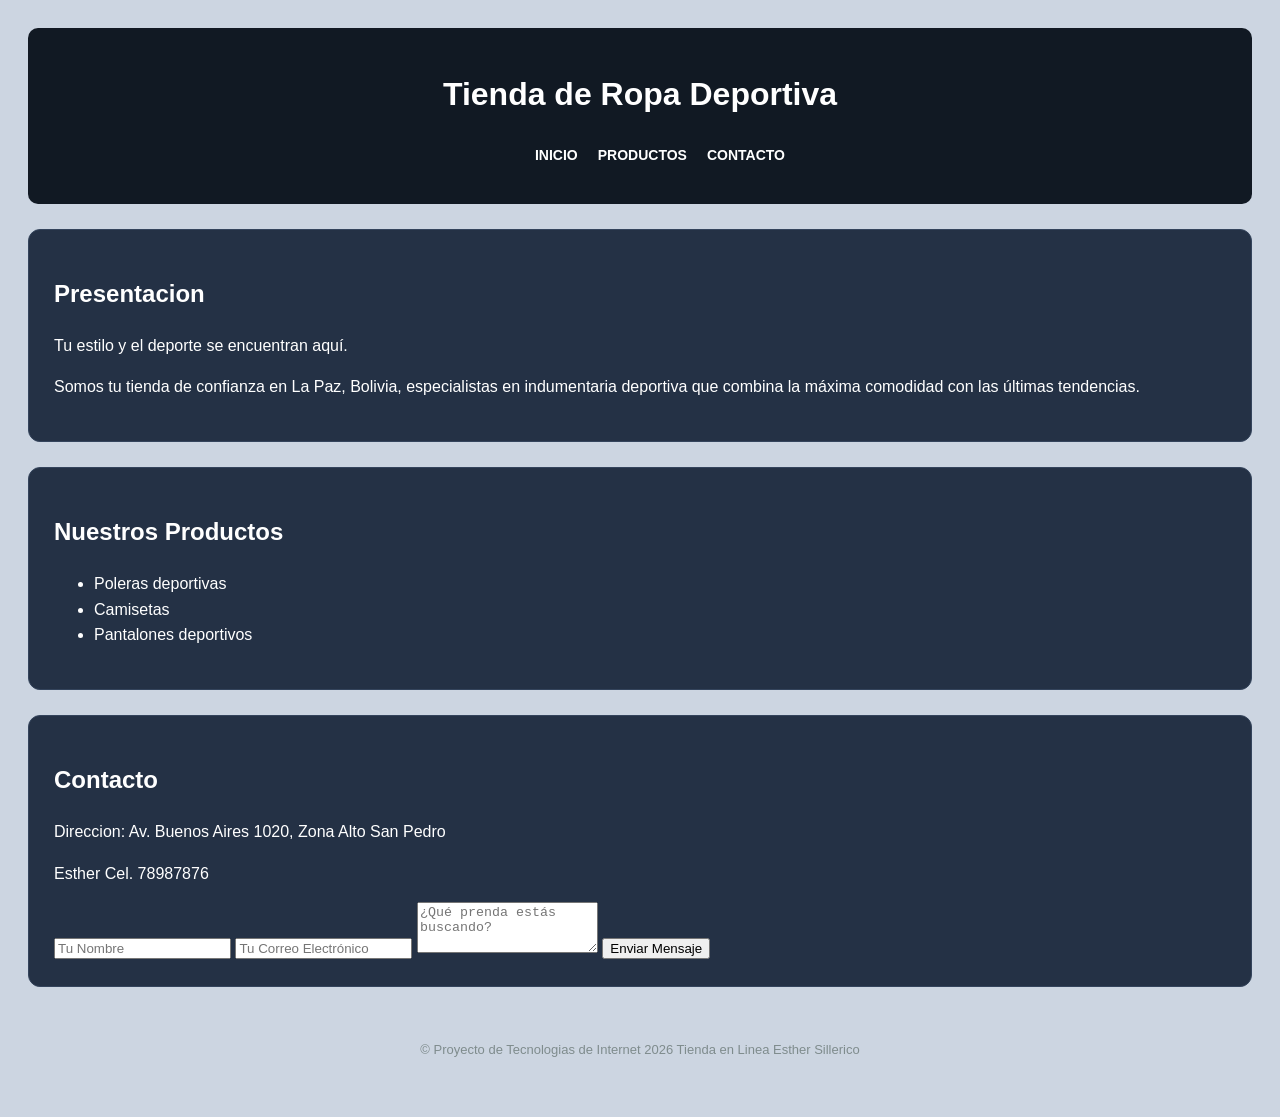
==== index.html @ ffdf57d9 "Update index.html" ====
<!DOCTYPE html>
<html lang="es">
<head>
    <meta charset="UTF-8">
    <title>Tienda de Ropa Deportiva</title> 
  <link rel="stylesheet" href="styles.css">
</head>
<body>
    <header>
        <h1>Tienda de Ropa Deportiva</h1>
        <nav>
            <ul>
                 <li><a href="#inicio">Inicio</a></li>
                 <li><a href="#productos">Productos</a></li>
                 <li><a href="#contacto">Contacto</a></li>
            </ul>
        </nav>
    </header>

    <main>
        <section id="inicio">
        <h2>Presentacion</h2>
        <p>Tu estilo y el deporte se encuentran aquí. </p>
        <p>Somos tu tienda de confianza en La Paz, Bolivia,
        especialistas en indumentaria deportiva que combina 
        la máxima comodidad con las últimas tendencias.</p>
        </section>
        
        <section id="productos">
        <h2>Nuestros Productos</h2>
            <ul>
                 <li>Poleras deportivas</li>
                 <li>Camisetas</li>
                 <li>Pantalones deportivos</li>
            </ul>
        </section>
        <section id="contacto">
        <h2>Contacto</h2>
        <p>Direccion: Av. Buenos Aires 1020, Zona Alto San Pedro</p>
        <p>Esther Cel. 78987876</p>

           <form class="formulario-contacto">
                <input type="text" placeholder="Tu Nombre" required>
                <input type="email" placeholder="Tu Correo Electrónico" required>
                <textarea placeholder="¿Qué prenda estás buscando?" rows="3" required></textarea>
                <button type="submit">Enviar Mensaje</button>
            </form>
        </section>
    </main>

    <footer>
        <p>&copy; Proyecto de Tecnologias de Internet 2026 Tienda en Linea  Esther Sillerico</p>
    </footer>

</body>

</html>
---- styles.css ----
body {
    font-family: sans-serif;
    background-color: #ccd5e1; 
    color: #ffffff;
    line-height: 1.6;
    padding: 20px;
}

header {
    background-color: #111923;
    padding: 20px;
    border-radius: 10px;
    text-align: center;
    margin-bottom: 25px;
}
nav ul {
    list-style: none;
    display: flex;
    justify-content: center;
    gap: 20px;
}
nav a {
    color: #ffffff;
    text-decoration: none;
    font-weight: 600;
    text-transform: uppercase;
    font-size: 14px;
    transition: color 0.3s ease;
}

section {
    background-color: #243145; 
    padding: 25px;          
    margin-bottom: 25px;
    border: 1px solid #34445c; 
    border-radius: 12px;    
}

footer {
    text-align: center;
    padding: 15px;
    font-size: 13px;
    color: #7f8c8d;
}
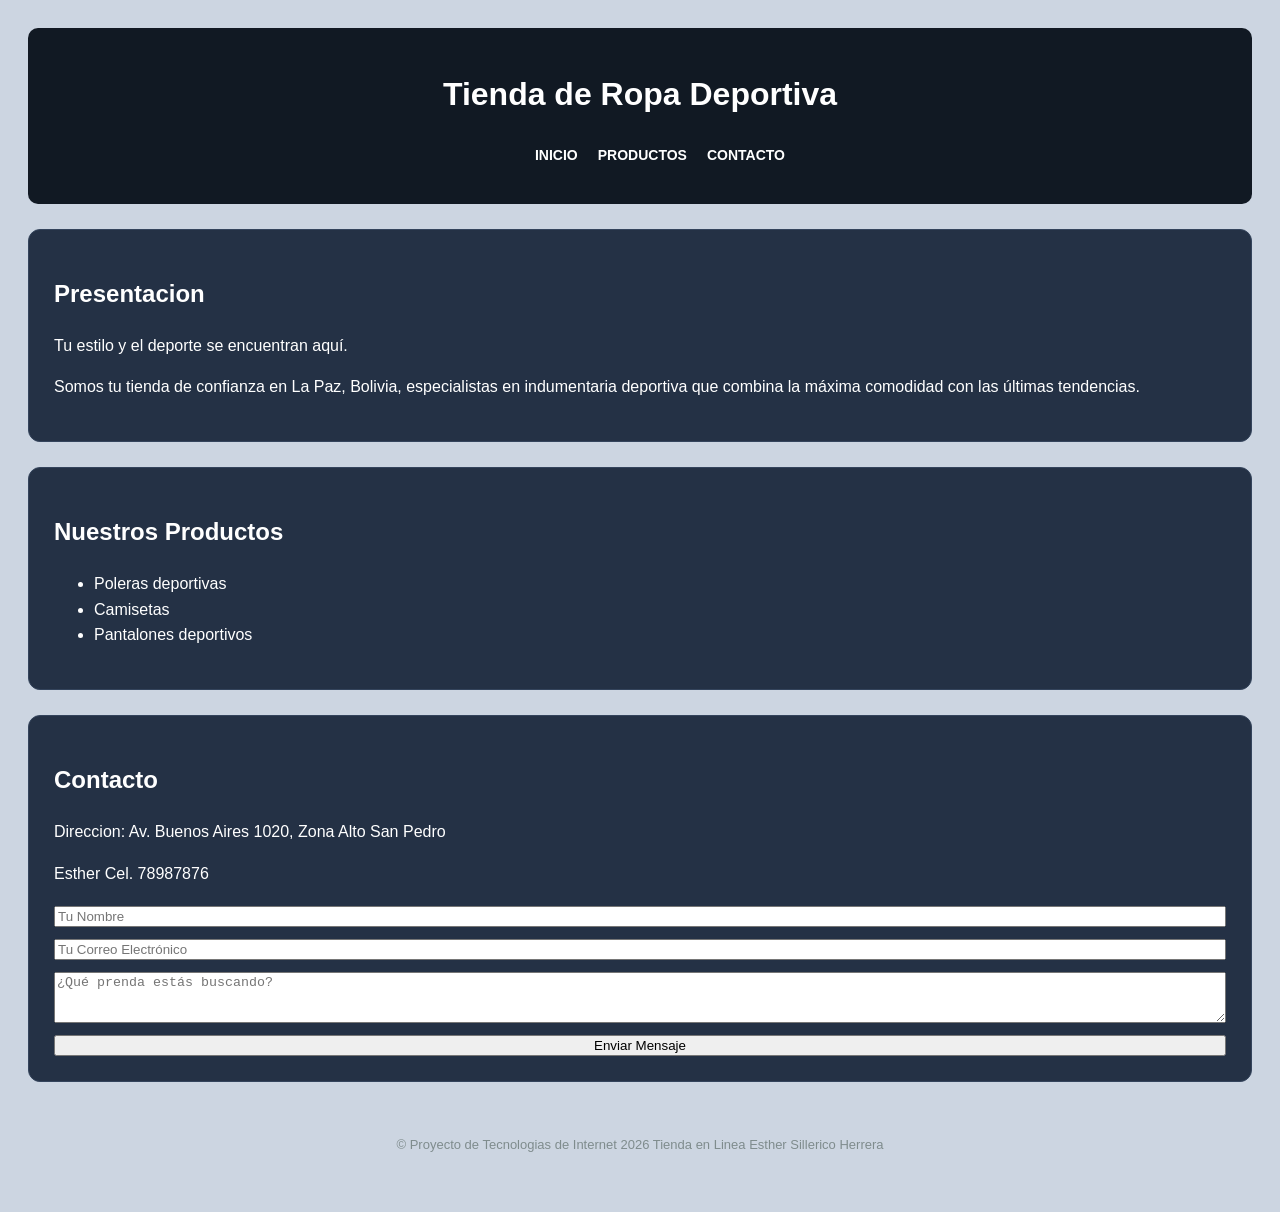
==== commit 6ec5741b: "clase 06_10_2026" ====
--- a/index.html
+++ b/index.html
@@ -3,6 +3,7 @@
 <head>
     <meta charset="UTF-8">
     <title>Tienda de Ropa Deportiva</title> 
+    <meta name="viewport" content="width=device-width, initial-scale=1">
   <link rel="stylesheet" href="styles.css">
 </head>
 <body>
@@ -49,7 +50,7 @@
     </main>
 
     <footer>
-        <p>&copy; Proyecto de Tecnologias de Internet 2026 Tienda en Linea  Esther Sillerico</p>
+        <p>&copy; Proyecto de Tecnologias de Internet 2026 Tienda en Linea   Esther Sillerico Herrera</p>
     </footer>
 
 </body>
--- a/styles.css
+++ b/styles.css
@@ -37,6 +37,13 @@
     border: 1px solid #34445c; 
     border-radius: 12px;    
 }
+.formulario-contacto {
+    display: flex;
+    flex-direction: column;
+    gap: 12px;
+    margin-top: 20px;
+}
+
 
 footer {
     text-align: center;
@@ -44,3 +51,34 @@
     font-size: 13px;
     color: #7f8c8d;
 }
+
+
+@media (max-width: 600px) {
+    nav ul {
+        flex-direction: column;
+        align-items: flex-start;
+        gap: 10px;
+    }
+
+    header {
+      flex-direction: column;
+        align-items: flex-start;
+        gap: 12px;
+    }
+
+      main {
+      max-width: 800px;
+        margin: 0 auto;
+        padding: 20px;
+    }
+
+    
+
+    body {
+        padding: 10px;
+    }
+    
+    section {
+        padding: 10px;
+    }
+}
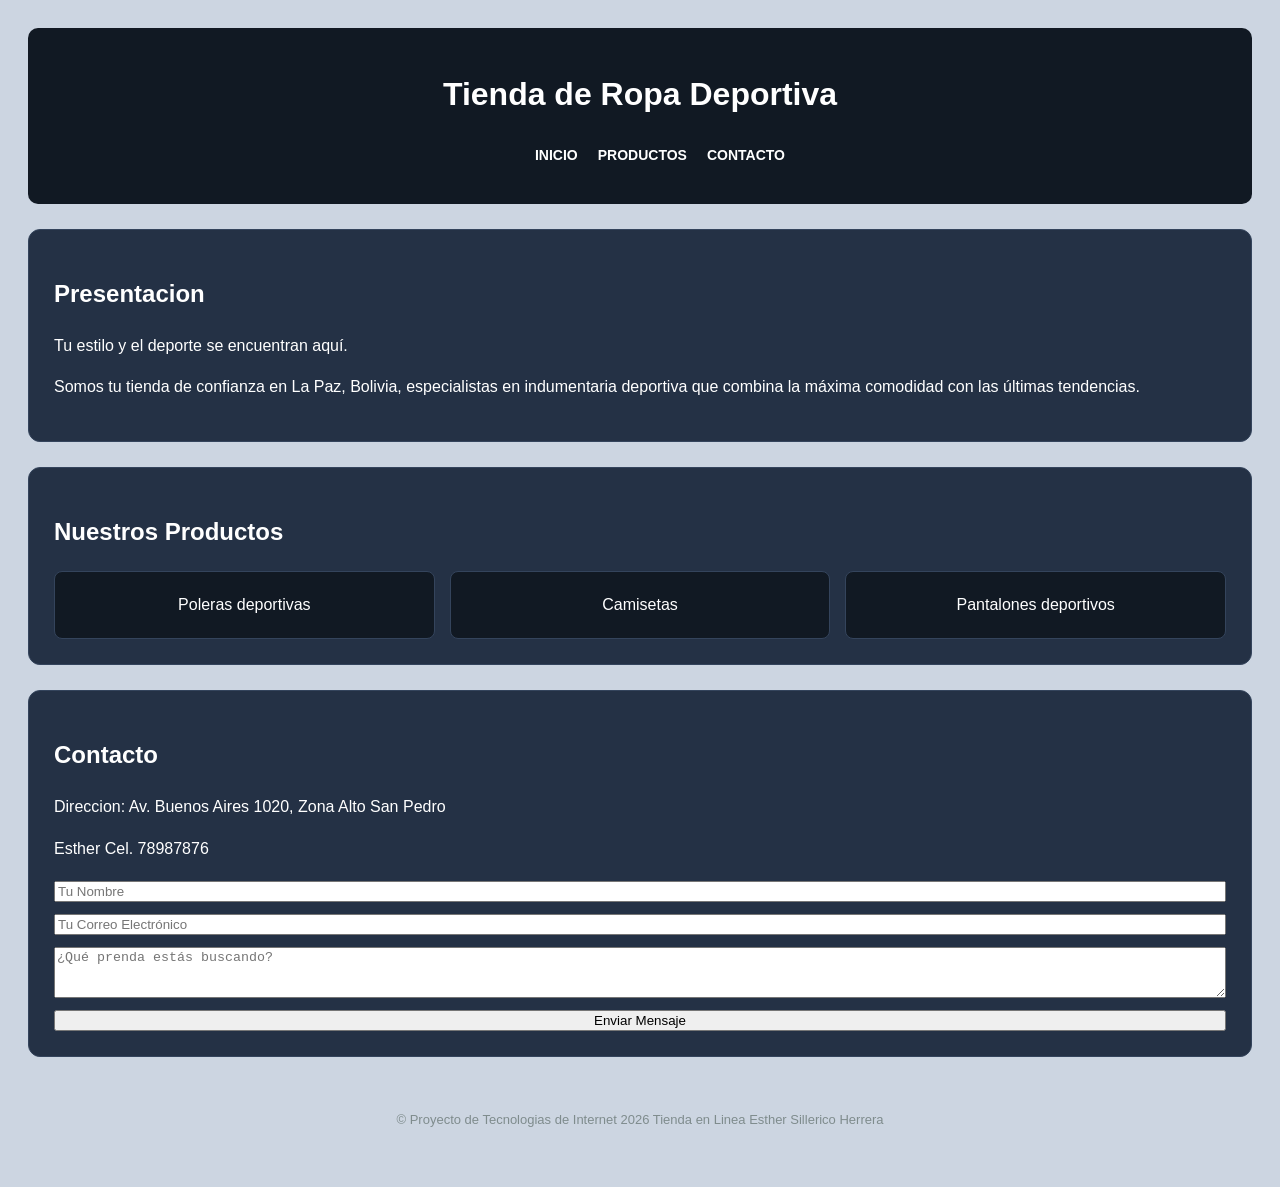
==== commit 5a7fec7c: "commit2" ====
--- a/index.html
+++ b/index.html
@@ -29,11 +29,13 @@
         
         <section id="productos">
         <h2>Nuestros Productos</h2>
-            <ul>
-                 <li>Poleras deportivas</li>
-                 <li>Camisetas</li>
-                 <li>Pantalones deportivos</li>
-            </ul>
+        <div class="contenedor-tarjetas">
+        <div class="tarjeta">Poleras deportivas</div>
+        <div class="tarjeta">Camisetas</div>
+        <div class="tarjeta">Pantalones deportivos</div>
+    </div>
+        
+   
         </section>
         <section id="contacto">
         <h2>Contacto</h2>
--- a/styles.css
+++ b/styles.css
@@ -37,6 +37,21 @@
     border: 1px solid #34445c; 
     border-radius: 12px;    
 }
+
+.contenedor-tarjetas {
+    display: flex;
+    gap: 15px;
+    margin-top: 15px;
+}
+
+.tarjeta {
+    background-color: #111923;
+    border: 1px solid #34445c;
+    border-radius: 8px;
+    padding: 20px;
+    flex: 1;
+    text-align: center;
+}
 .formulario-contacto {
     display: flex;
     flex-direction: column;
@@ -57,7 +72,7 @@
     nav ul {
         flex-direction: column;
         align-items: flex-start;
-        gap: 10px;
+        gap: 12px;
     }
 
     header {
@@ -71,7 +86,9 @@
         margin: 0 auto;
         padding: 20px;
     }
-
+ .contenedor-tarjetas {
+        flex-direction: column;
+    }
     
 
     body {
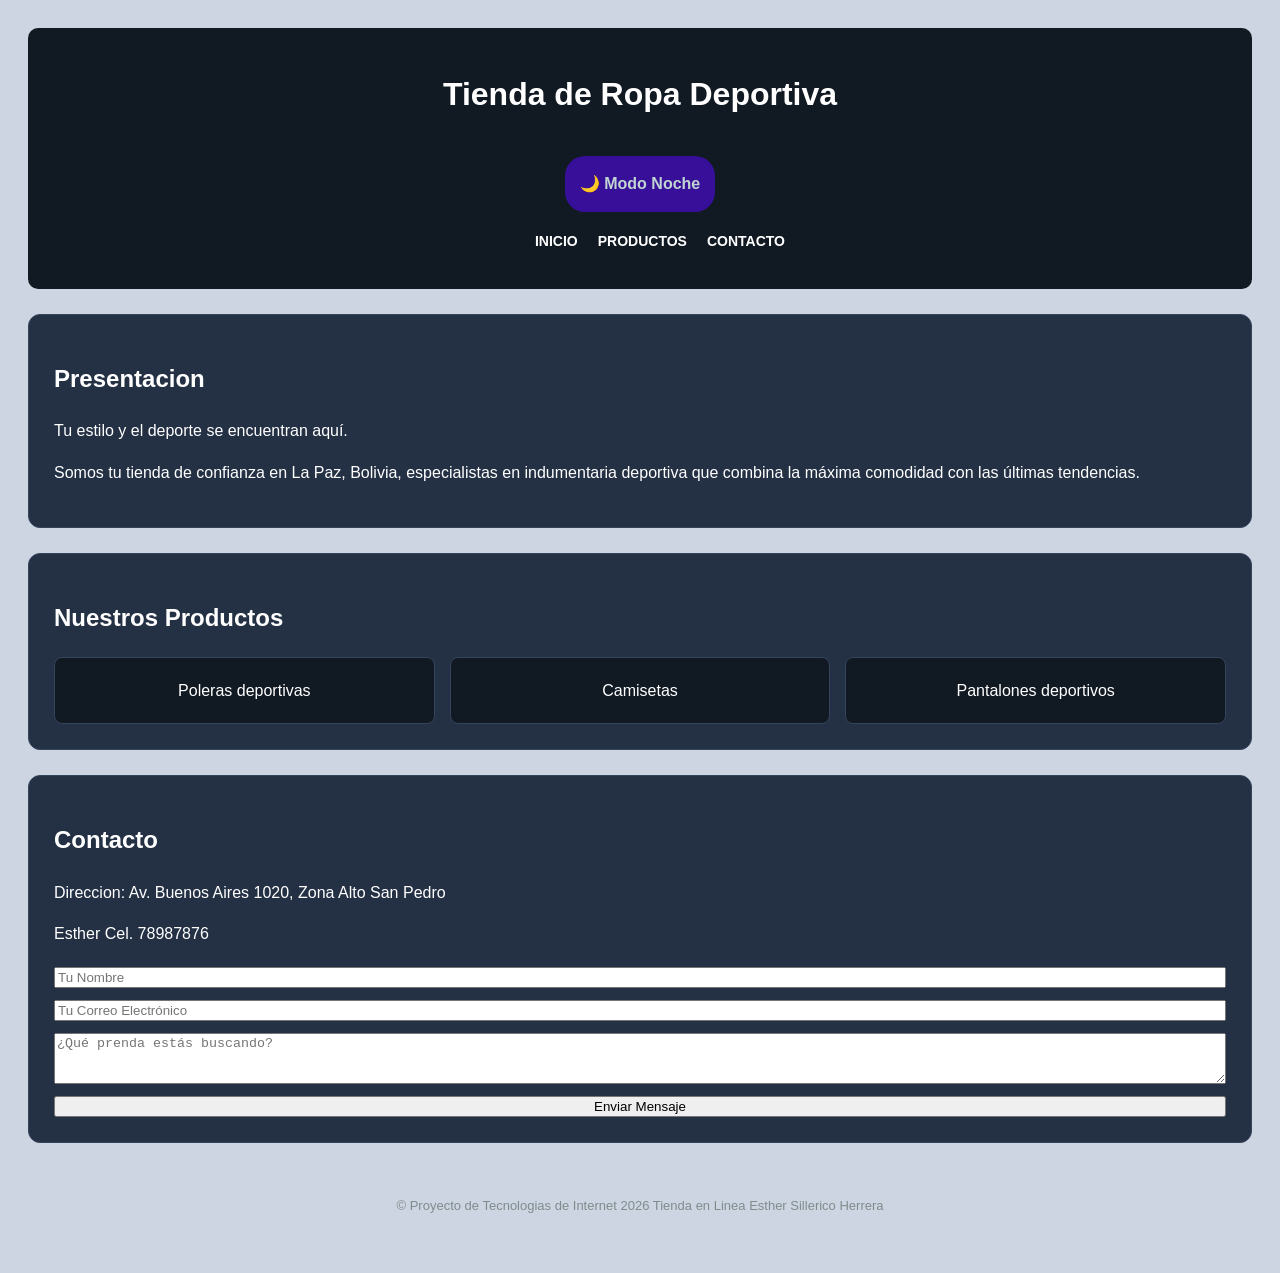
==== commit 70b7d035: "clase 08_10_2026 modo_dia_noche" ====
--- a/index.html
+++ b/index.html
@@ -9,6 +9,7 @@
 <body>
     <header>
         <h1>Tienda de Ropa Deportiva</h1>
+        <button type="button" id="btn-tema" class="boton-modo"> 🌙 Modo Noche</button>
         <nav>
             <ul>
                  <li><a href="#inicio">Inicio</a></li>
@@ -55,6 +56,9 @@
         <p>&copy; Proyecto de Tecnologias de Internet 2026 Tienda en Linea   Esther Sillerico Herrera</p>
     </footer>
 
+
+
+<script src="script.js"></script>  
 </body>
 
 </html>
--- a/styles.css
+++ b/styles.css
@@ -67,6 +67,50 @@
     color: #7f8c8d;
 }
 
+.boton-modo {
+    margin-top: 14px;
+    background-color: rgb(56, 15, 152);
+    padding: 15px;
+    color: #c0d4d4;
+    border: none;
+    border-radius: 20px;
+    font: inherit;
+    font-weight: bold;
+    
+}
+
+
+body.claro {
+    background-color: #f0f4f8; 
+    color: #1a202c;            
+}
+
+body.claro header {
+    background-color: rgb(44, 193, 151);
+    color: #ffffff; 
+}
+
+body.claro nav a {
+    color: #ffffff; 
+}
+
+body.claro section {
+    background-color: #ffffff;
+    border-color: #cbd5e1;
+    color: #1a202c;
+}
+
+body.claro .tarjeta {
+    background-color: #f8fafc;
+    border-color: #e2e8f0;
+    color: #1a202c;
+}
+
+body.claro h2, body.claro p {
+    color: #1a202c;
+}
+
+
 
 @media (max-width: 600px) {
     nav ul {
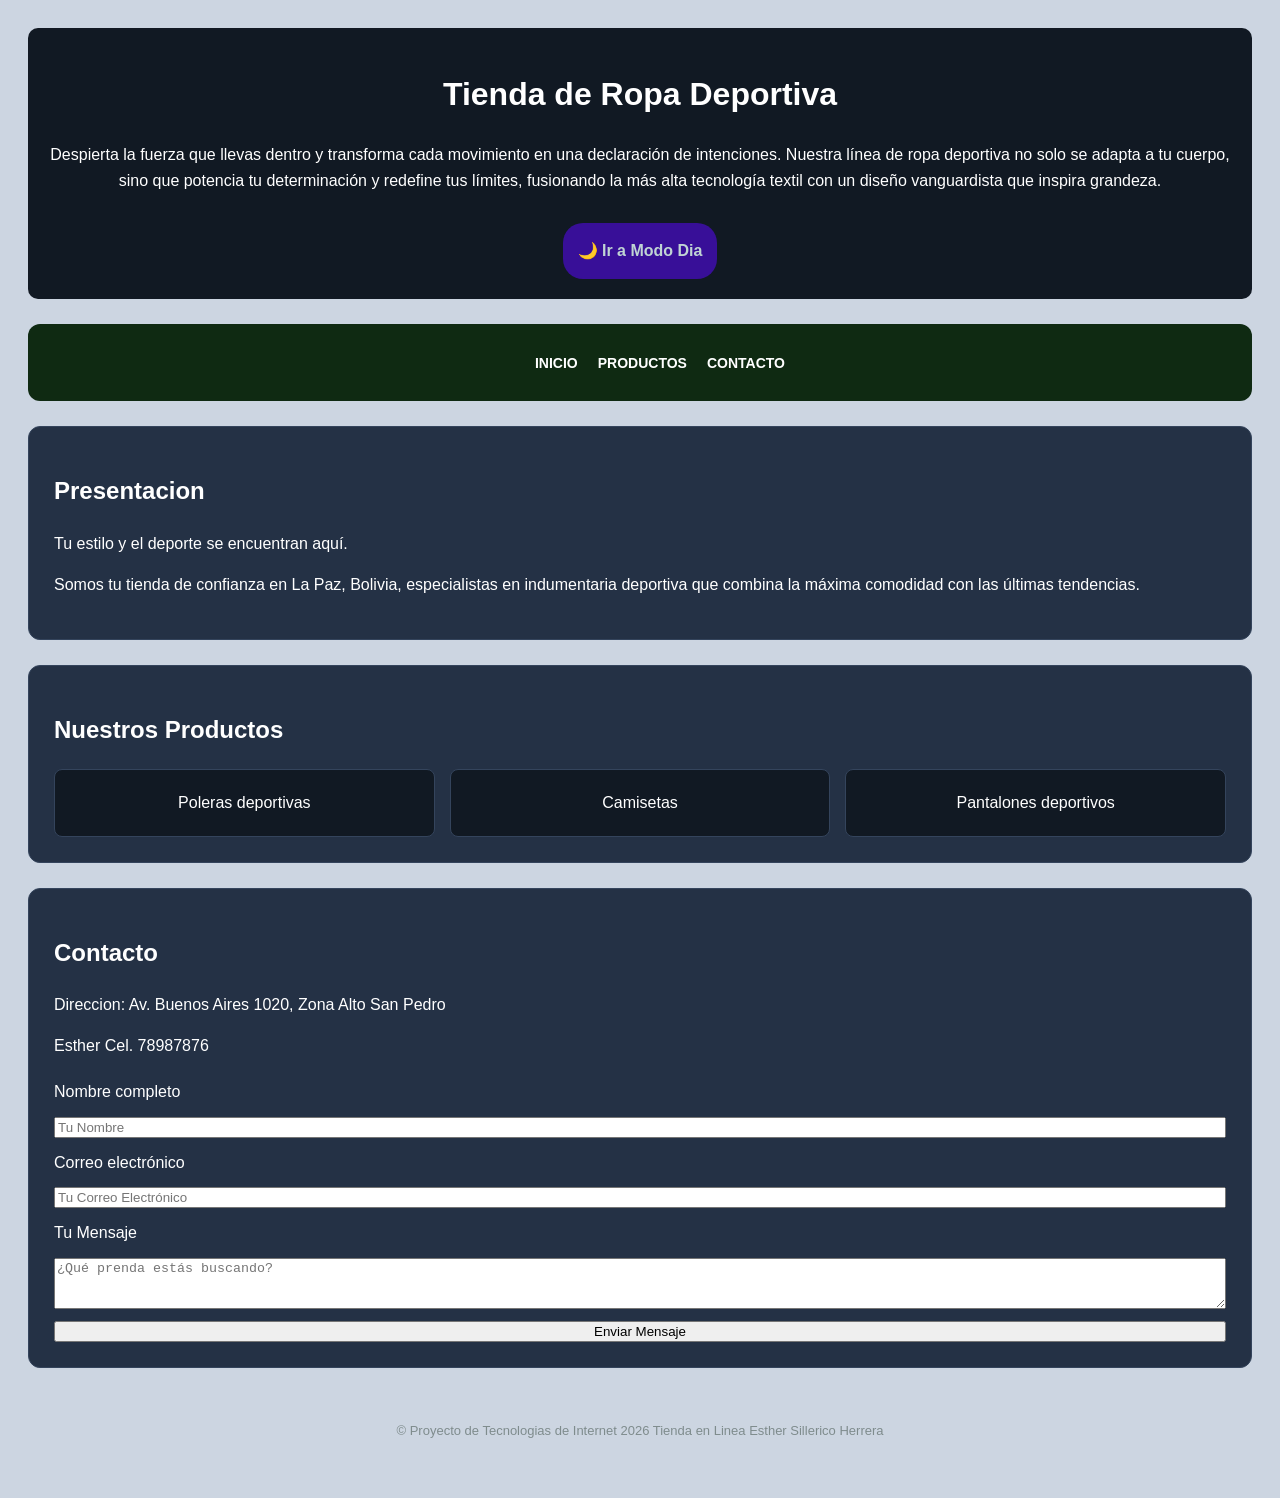
==== commit ce9194db: "Commit" ====
--- a/index.html
+++ b/index.html
@@ -2,23 +2,28 @@
 <html lang="es">
 <head>
     <meta charset="UTF-8">
+    <meta name="viewport" content="width=device-width, initial-scale=1">
     <title>Tienda de Ropa Deportiva</title> 
-    <meta name="viewport" content="width=device-width, initial-scale=1">
-  <link rel="stylesheet" href="styles.css">
+    <link rel="stylesheet" href="styles.css">
 </head>
 <body>
     <header>
         <h1>Tienda de Ropa Deportiva</h1>
-        <button type="button" id="btn-tema" class="boton-modo"> 🌙 Modo Noche</button>
-        <nav>
+
+       <p> Despierta la fuerza que llevas dentro y transforma cada movimiento en una declaración de intenciones. 
+        Nuestra línea de ropa deportiva no solo se adapta a tu cuerpo, sino que potencia tu determinación y redefine tus límites, fusionando la más alta tecnología textil con un diseño vanguardista que inspira grandeza.
+      </p>
+        <button type="button" id="btn-tema" class="boton-modo"> 🌙 Ir a Modo Dia</button>
+        
+    </header>
+    <nav>
+        <button type="button" id="btn-menu" class="hamburguesa" aria-label="Abrir menú">☰ MENU</button>     
             <ul>
                  <li><a href="#inicio">Inicio</a></li>
                  <li><a href="#productos">Productos</a></li>
                  <li><a href="#contacto">Contacto</a></li>
             </ul>
         </nav>
-    </header>
-
     <main>
         <section id="inicio">
         <h2>Presentacion</h2>
@@ -31,22 +36,27 @@
         <section id="productos">
         <h2>Nuestros Productos</h2>
         <div class="contenedor-tarjetas">
-        <div class="tarjeta">Poleras deportivas</div>
-        <div class="tarjeta">Camisetas</div>
-        <div class="tarjeta">Pantalones deportivos</div>
-    </div>
+            <div class="tarjeta">Poleras deportivas</div>
+            <div class="tarjeta">Camisetas</div>
+            <div class="tarjeta">Pantalones deportivos</div>
+        </div>
+        </section>
         
-   
-        </section>
         <section id="contacto">
         <h2>Contacto</h2>
         <p>Direccion: Av. Buenos Aires 1020, Zona Alto San Pedro</p>
         <p>Esther Cel. 78987876</p>
 
            <form class="formulario-contacto">
-                <input type="text" placeholder="Tu Nombre" required>
-                <input type="email" placeholder="Tu Correo Electrónico" required>
-                <textarea placeholder="¿Qué prenda estás buscando?" rows="3" required></textarea>
+                <label for="nombre">Nombre completo</label>
+                <input type="text" id="nombre" name="nombre" placeholder="Tu Nombre" required>
+                
+                <label for="correo">Correo electrónico</label>
+                <input type="email" id="correo" name="correo" placeholder="Tu Correo Electrónico" required>
+                
+                <label for="mensaje">Tu Mensaje</label>
+                <textarea id="mensaje" name="mensaje" placeholder="¿Qué prenda estás buscando?" rows="3" required></textarea>
+                
                 <button type="submit">Enviar Mensaje</button>
             </form>
         </section>
--- a/styles.css
+++ b/styles.css
@@ -15,6 +15,18 @@
     text-align: center;
     margin-bottom: 25px;
 }
+
+#btn-menu {
+        display: none;
+    }
+
+nav {
+  background-color: #0f2a12;
+  padding: 10px 0;
+  margin-bottom: 25px;
+  border-radius: 12px
+}
+
 nav ul {
     list-style: none;
     display: flex;
@@ -90,7 +102,8 @@
     color: #ffffff; 
 }
 
-body.claro nav a {
+body.claro nav {
+     background-color: rgb(44, 193, 151);
     color: #ffffff; 
 }
 
@@ -110,14 +123,8 @@
     color: #1a202c;
 }
 
-
-
 @media (max-width: 600px) {
-    nav ul {
-        flex-direction: column;
-        align-items: flex-start;
-        gap: 12px;
-    }
+   
 
     header {
       flex-direction: column;
@@ -128,7 +135,7 @@
       main {
       max-width: 800px;
         margin: 0 auto;
-        padding: 20px;
+        padding: 10px;
     }
  .contenedor-tarjetas {
         flex-direction: column;
@@ -142,4 +149,31 @@
     section {
         padding: 10px;
     }
+
+ #btn-menu {
+        display: block; 
+    }
+ .hamburguesa {
+        margin: 0 auto 8px;
+        background-color: #16381a;
+        color: #cfe3d1;
+        border: 1px solid #2b4530;
+        border-radius: 6px;
+        padding: 8px 16px;
+        font: inherit;
+        font-weight: bold;
+    }
+     nav ul {
+        display: none;
+        flex-direction: column; 
+        gap: 10px;
+        width: 100%;
+        text-align: center;
+        padding: 0;
+    }
+  nav ul.abierto {
+        display: block; 
+    }
+ 
+
 }
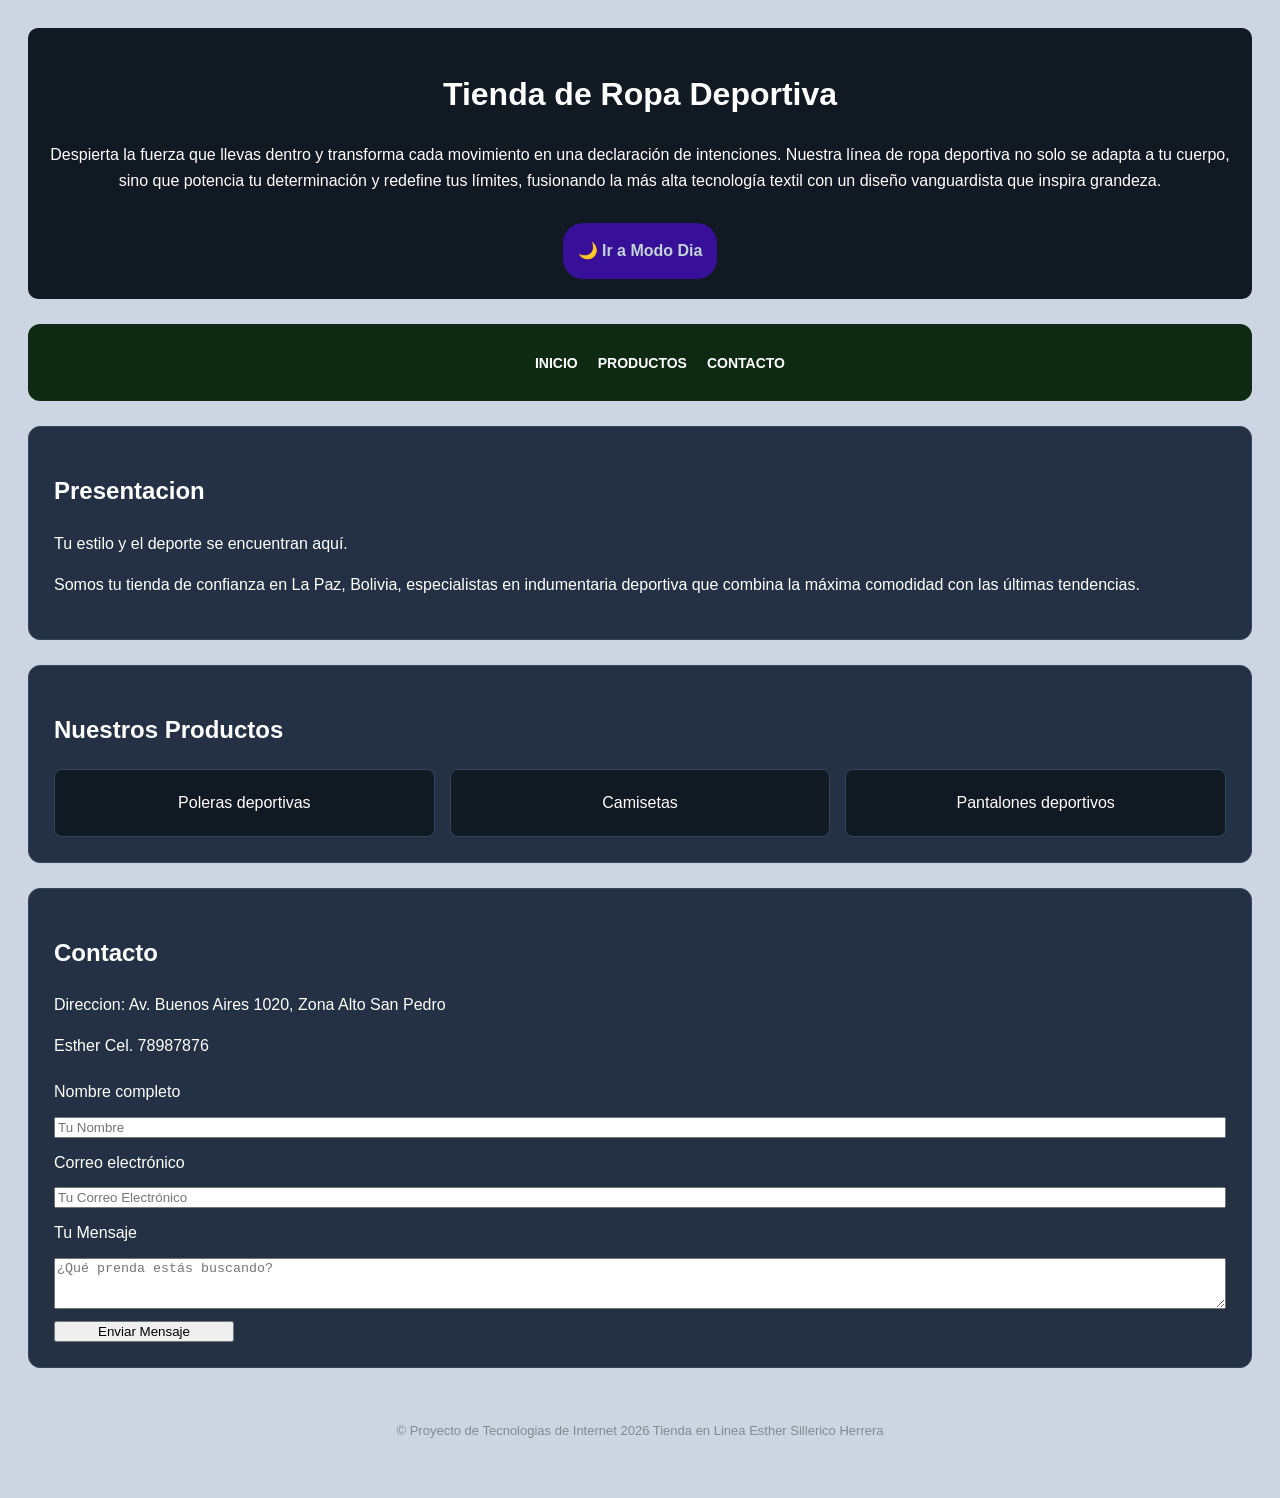
==== commit d7c17ff3: "clase_13_10_2026" ====
--- a/index.html
+++ b/index.html
@@ -47,7 +47,7 @@
         <p>Direccion: Av. Buenos Aires 1020, Zona Alto San Pedro</p>
         <p>Esther Cel. 78987876</p>
 
-           <form class="formulario-contacto">
+           <form id="form-pedido" novalidate class="formulario-contacto">
                 <label for="nombre">Nombre completo</label>
                 <input type="text" id="nombre" name="nombre" placeholder="Tu Nombre" required>
                 
@@ -58,6 +58,7 @@
                 <textarea id="mensaje" name="mensaje" placeholder="¿Qué prenda estás buscando?" rows="3" required></textarea>
                 
                 <button type="submit">Enviar Mensaje</button>
+                <p id="aviso-pedido" class="aviso"></p>
             </form>
         </section>
     </main>
--- a/styles.css
+++ b/styles.css
@@ -91,6 +91,10 @@
     
 }
 
+.formulario-contacto button {
+    width: 180px;
+}
+
 
 body.claro {
     background-color: #f0f4f8; 
@@ -122,6 +126,29 @@
 body.claro h2, body.claro p {
     color: #1a202c;
 }
+
+.aviso {
+    display: none;
+    margin-top: 14px;
+    padding: 10px 14px;
+    border-radius: 6px;
+  
+}
+
+.aviso.error {
+    display: block;
+    background-color: #dd8c8c;
+    color: #c7200a;
+    border-left: 4px solid #e05555;
+}
+
+.aviso.exito {
+    display: block;
+    background-color: #63dbc9;
+    color: #151816;
+    border-left: 4px solid #3fbf6a;
+}
+
 
 @media (max-width: 600px) {
    
@@ -174,6 +201,10 @@
   nav ul.abierto {
         display: block; 
     }
+
+    .formulario-contacto button {
+    width: fit-content;
+}
  
 
 }
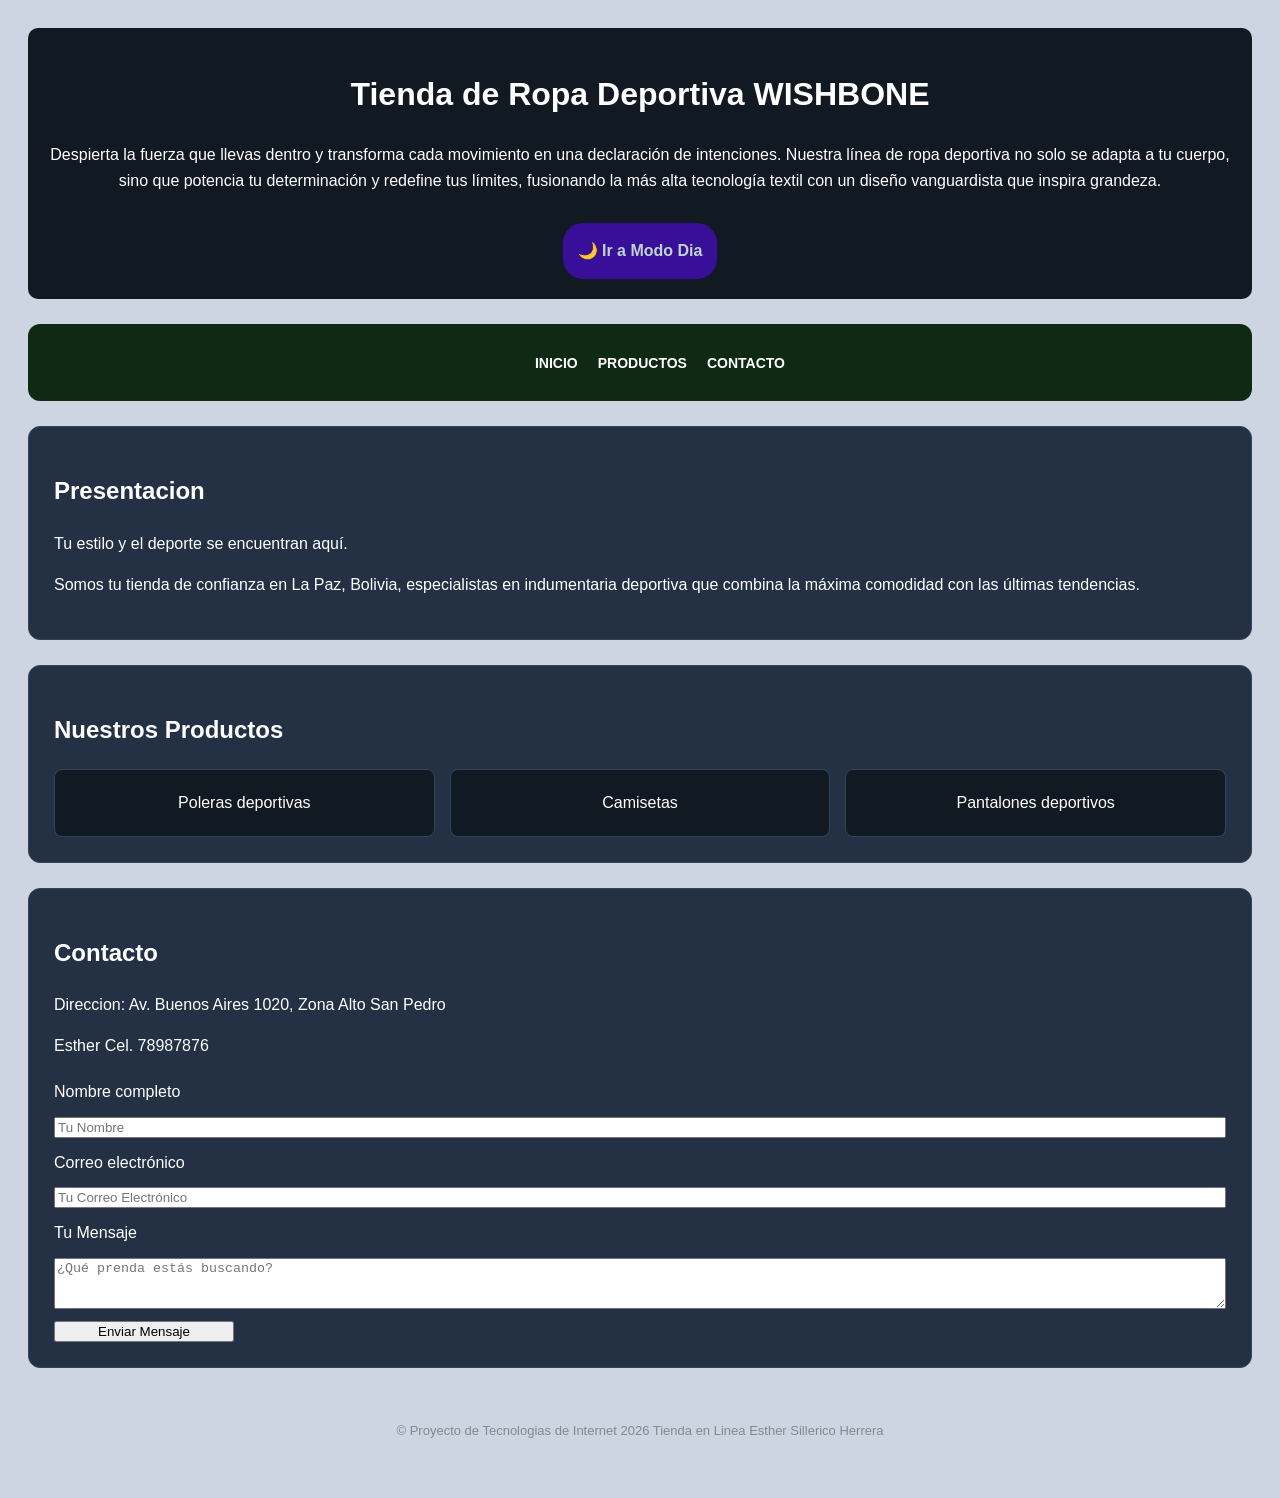
==== commit 83213943: "Update index.html" ====
--- a/index.html
+++ b/index.html
@@ -3,12 +3,12 @@
 <head>
     <meta charset="UTF-8">
     <meta name="viewport" content="width=device-width, initial-scale=1">
-    <title>Tienda de Ropa Deportiva</title> 
+    <title>Tienda de Ropa Deportiva WISHBONE</title> 
     <link rel="stylesheet" href="styles.css">
 </head>
 <body>
     <header>
-        <h1>Tienda de Ropa Deportiva</h1>
+        <h1>Tienda de Ropa Deportiva WISHBONE</h1>
 
        <p> Despierta la fuerza que llevas dentro y transforma cada movimiento en una declaración de intenciones. 
         Nuestra línea de ropa deportiva no solo se adapta a tu cuerpo, sino que potencia tu determinación y redefine tus límites, fusionando la más alta tecnología textil con un diseño vanguardista que inspira grandeza.
